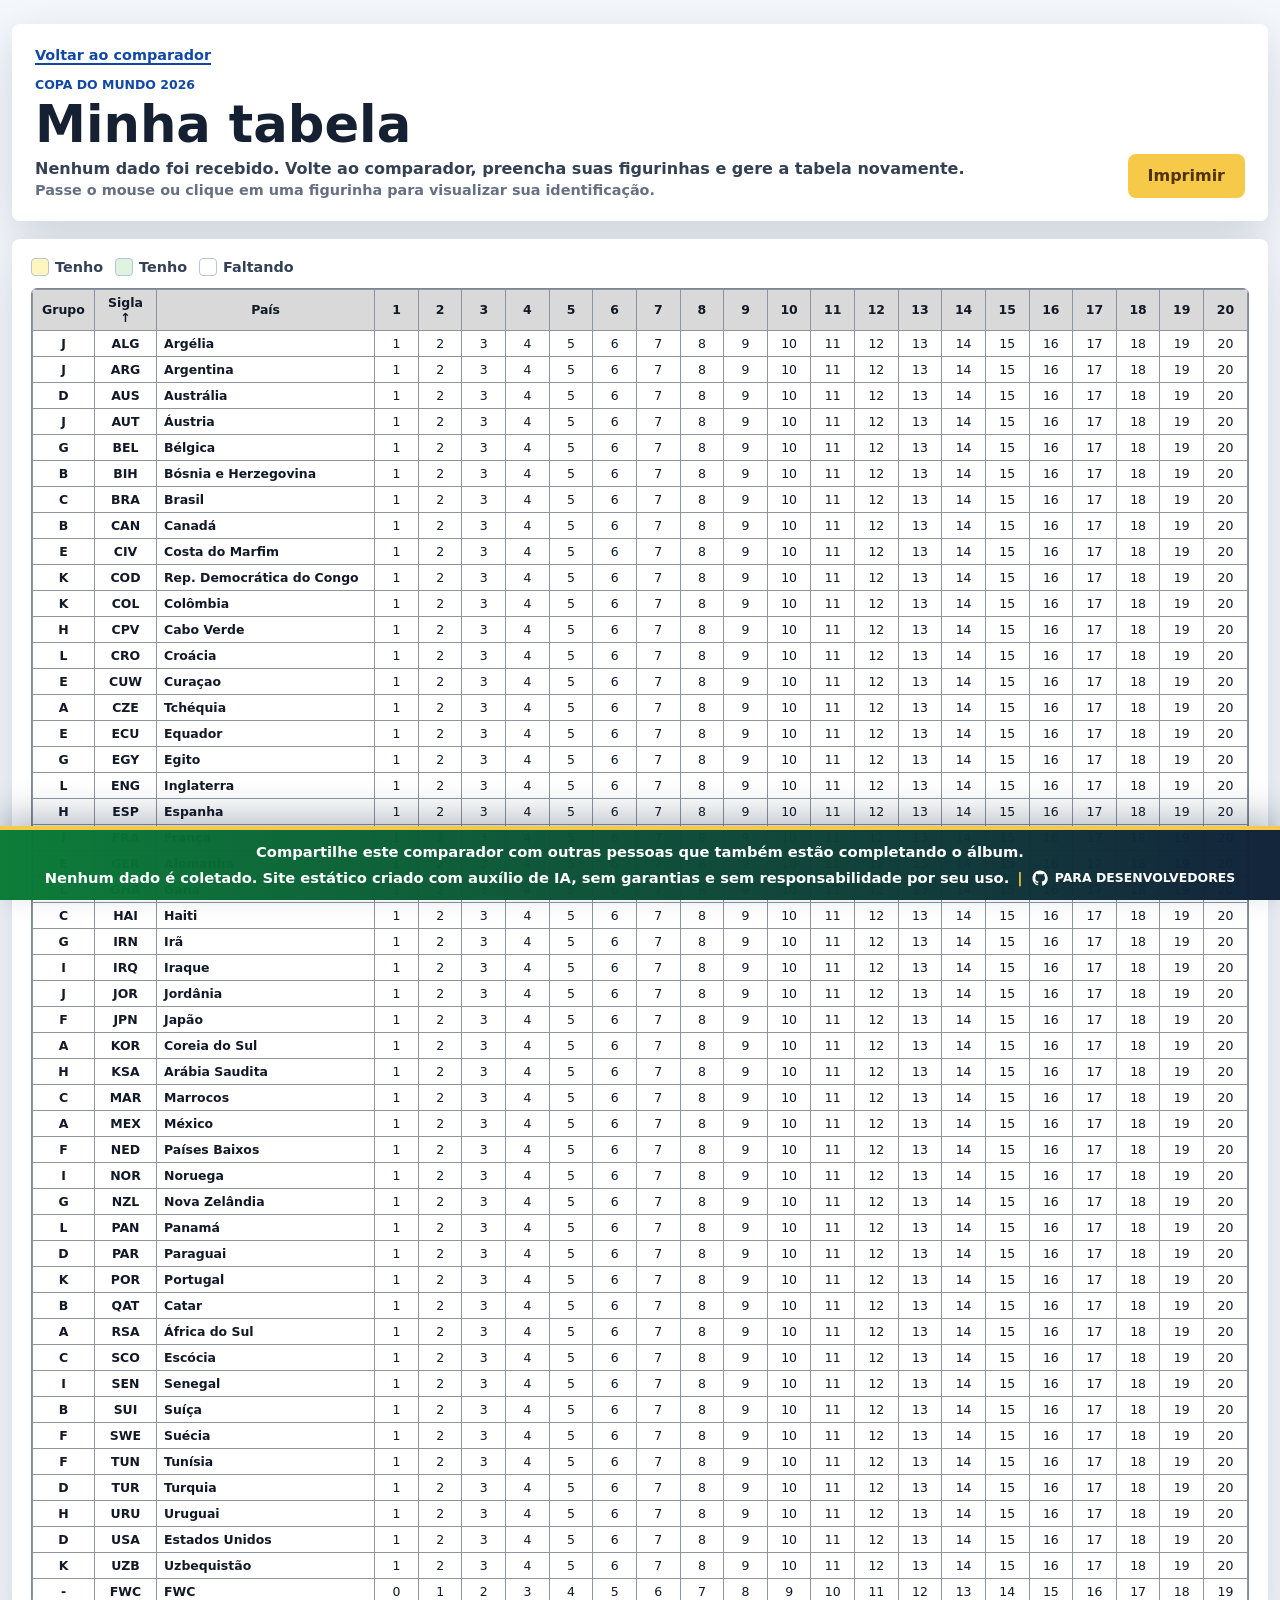
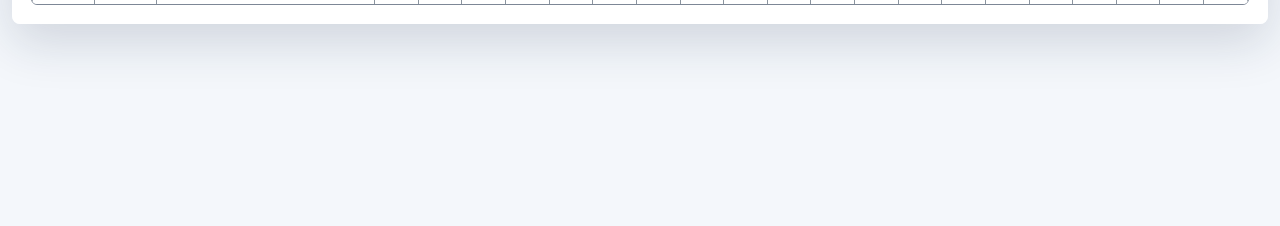
==== tabela.html @ 559ab532 "feat: tabela" ====
<!doctype html>
<html lang="pt-BR">
  <head>
    <meta charset="utf-8">
    <meta name="viewport" content="width=device-width, initial-scale=1">
    <title>Minha Tabela de Figurinhas</title>
    <meta name="robots" content="noindex">
    <link rel="icon" type="image/svg+xml" href="assets/favicon.svg">
    <link rel="stylesheet" href="styles.css">
  </head>
  <body class="table-page">
    <header class="print-only print-title">COPA 2026 - TABELA DE FIGURINHAS</header>
    <main class="table-shell">
      <header class="table-page-header">
        <a id="backToComparator" class="back-link" href="./">Voltar ao comparador</a>
        <div class="table-title-row">
          <div>
            <p class="eyebrow">Copa do Mundo 2026</p>
            <h1>Minha tabela</h1>
            <p id="tableSummary" class="table-summary">Carregando suas figurinhas.</p>
            <p class="table-hint">Passe o mouse ou clique em uma figurinha para visualizar sua identificação.</p>
          </div>
          <button id="printButton" class="gold-button" type="button">Imprimir</button>
        </div>
      </header>

      <section class="sticker-board" aria-label="Tabela de figurinhas por seleção">
        <div class="table-legend" aria-label="Legenda">
          <span><i class="legend-cell have-a"></i> Tenho</span>
          <span><i class="legend-cell have-b"></i> Tenho</span>
          <span><i class="legend-cell missing"></i> Faltando</span>
        </div>
        <div class="album-table-wrap">
          <table class="album-table">
            <colgroup id="albumTableColumns"></colgroup>
            <thead id="albumTableHead"></thead>
            <tbody id="albumTableBody"></tbody>
          </table>
        </div>
      </section>
    </main>

    <footer class="privacy-footer">
      <p>Compartilhe este comparador com outras pessoas que também estão completando o álbum.</p>
      <p>
        <span>Nenhum dado é coletado. Site estático criado com auxílio de IA, sem garantias e sem responsabilidade por seu uso.</span>
        <span class="footer-separator" aria-hidden="true">|</span>
        <a href="https://github.com/laubstein/comparador-figurinhas" target="_blank" rel="noreferrer" aria-label="Projeto no GitHub para desenvolvedores">
          <svg viewBox="0 0 24 24" aria-hidden="true">
            <path d="M12 2C6.5 2 2 6.6 2 12.2c0 4.5 2.9 8.3 6.8 9.6.5.1.7-.2.7-.5v-1.8c-2.8.6-3.4-1.2-3.4-1.2-.5-1.2-1.1-1.5-1.1-1.5-.9-.6.1-.6.1-.6 1 .1 1.6 1.1 1.6 1.1.9 1.6 2.4 1.1 2.9.9.1-.7.4-1.1.7-1.4-2.2-.3-4.6-1.1-4.6-5 0-1.1.4-2 1.1-2.8-.1-.3-.5-1.3.1-2.7 0 0 .9-.3 2.8 1.1.8-.2 1.6-.3 2.5-.3s1.7.1 2.5.3c1.9-1.4 2.8-1.1 2.8-1.1.6 1.4.2 2.4.1 2.7.7.8 1.1 1.7 1.1 2.8 0 3.9-2.4 4.7-4.6 5 .4.3.7 1 .7 2v3c0 .3.2.6.7.5 4-1.3 6.8-5.1 6.8-9.6C22 6.6 17.5 2 12 2Z"/>
          </svg>
          <span>PARA DESENVOLVEDORES</span>
        </a>
      </p>
    </footer>
    <footer class="print-only print-footer">
      Gere a sua também em https://laubstein.github.io/comparador-figurinhas/
    </footer>
    <div id="stickerTooltip" class="sticker-tooltip" role="status" aria-live="polite" hidden></div>

    <script src="sticker-data.js"></script>
    <script src="table.js"></script>
  </body>
</html>
---- styles.css ----
:root {
  --green: #087a35;
  --field: #0d5f31;
  --gold: #f7c948;
  --blue: #1148a8;
  --red: #c82931;
  --ink: #162033;
  --muted: #667085;
  --line: #d8dee8;
  --paper: #ffffff;
  --surface: #f5f8fb;
  --shadow: 0 18px 50px rgba(17, 38, 66, 0.16);
}

* {
  box-sizing: border-box;
}

[hidden] {
  display: none !important;
}

body {
  margin: 0;
  padding-bottom: 92px;
  min-height: 100vh;
  color: var(--ink);
  font-family: Inter, ui-sans-serif, system-ui, -apple-system, BlinkMacSystemFont, "Segoe UI", sans-serif;
  background:
    linear-gradient(135deg, rgba(8, 122, 53, 0.92), rgba(17, 72, 168, 0.86)),
    repeating-linear-gradient(90deg, transparent 0 58px, rgba(255, 255, 255, 0.08) 58px 60px),
    var(--field);
}

body.dialog-open {
  overflow: hidden;
}

body::before {
  content: "";
  position: fixed;
  inset: 0;
  pointer-events: none;
  background:
    radial-gradient(circle at 50% 18%, transparent 0 72px, rgba(255, 255, 255, 0.42) 73px 76px, transparent 77px),
    linear-gradient(90deg, transparent calc(50% - 2px), rgba(255, 255, 255, 0.34) calc(50% - 2px) calc(50% + 2px), transparent calc(50% + 2px)),
    linear-gradient(rgba(255, 255, 255, 0.25), rgba(255, 255, 255, 0.25)) center 18% / min(560px, 86vw) 3px no-repeat;
  opacity: 0.38;
}

.app-shell {
  position: relative;
  width: min(1440px, calc(100% - 32px));
  margin: 0 auto;
  padding: 28px 0 54px;
}

.site-bar {
  display: flex;
  align-items: center;
  justify-content: flex-end;
  gap: 10px;
  margin-bottom: 10px;
  color: white;
  font-size: 0.9rem;
  font-weight: 800;
}

.site-bar a {
  max-width: 100%;
  overflow-wrap: anywhere;
  color: white;
  text-decoration: underline;
  text-decoration-thickness: 2px;
  text-underline-offset: 3px;
}

.hero,
.collector-panel,
.toolbar,
.results {
  background: rgba(255, 255, 255, 0.94);
  border: 1px solid rgba(255, 255, 255, 0.72);
  box-shadow: var(--shadow);
}

.hero {
  display: flex;
  align-items: center;
  justify-content: space-between;
  gap: 24px;
  min-height: 172px;
  padding: 28px;
  border-radius: 8px;
  overflow: hidden;
}

.hero-logo {
  width: clamp(76px, 10vw, 118px);
  height: auto;
  flex: 0 0 auto;
  filter: drop-shadow(0 12px 18px rgba(17, 38, 66, 0.2));
}

.hero-copy {
  flex: 1 1 auto;
}

.eyebrow {
  margin: 0 0 8px;
  color: var(--blue);
  font-size: 0.78rem;
  font-weight: 800;
  letter-spacing: 0;
  text-transform: uppercase;
}

h1,
h2 {
  margin: 0;
  letter-spacing: 0;
}

h1 {
  font-size: clamp(2.1rem, 5vw, 4.4rem);
  line-height: 0.95;
}

h2 {
  font-size: 1.08rem;
}

.subtitle {
  max-width: 680px;
  margin: 14px 0 0;
  color: #344054;
  font-size: 1.05rem;
}

.toggle-option,
.hero-action,
.switch-option {
  display: inline-flex;
  align-items: center;
  gap: 8px;
  color: #24324a;
  font-weight: 850;
  background: #edf3fa;
  border: 1px solid #cbd7e8;
  border-radius: 8px;
  cursor: pointer;
}

.hero-controls {
  display: flex;
  align-items: center;
  flex-wrap: wrap;
  gap: 8px;
  margin-top: 18px;
}

.toggle-option,
.hero-action {
  gap: 10px;
  margin-top: 0;
  padding: 10px 12px;
  font-size: 0.92rem;
}

.hero-action {
  min-height: 46px;
  color: white;
  background: var(--green);
  border-color: var(--green);
}

.toggle-option input {
  width: 18px;
  height: 18px;
  accent-color: var(--green);
}

.scoreboard {
  display: grid;
  align-content: center;
  justify-items: center;
  min-width: 210px;
  aspect-ratio: 1.45;
  padding: 18px;
  color: white;
  text-align: center;
  background: linear-gradient(145deg, var(--ink), #253d6d);
  border: 5px solid var(--gold);
  border-radius: 8px;
}

.scoreboard span {
  font-size: 3rem;
  font-weight: 900;
  line-height: 1;
}

.scoreboard strong,
.scoreboard small {
  display: block;
}

.scoreboard small {
  color: #d9e6ff;
}

.form-grid {
  display: grid;
  grid-template-columns: repeat(2, minmax(0, 1fr));
  gap: 18px;
  margin-top: 18px;
}

.collector-panel {
  display: grid;
  grid-template-rows: auto auto minmax(180px, 1fr) auto minmax(180px, 1fr);
  gap: 10px;
  min-height: 540px;
  padding: 18px;
  border-radius: 8px;
}

.panel-heading {
  display: flex;
  align-items: center;
  justify-content: space-between;
  gap: 12px;
  padding-bottom: 8px;
  border-bottom: 1px solid var(--line);
}

.panel-title {
  display: flex;
  align-items: center;
  gap: 12px;
}

.format-actions {
  display: flex;
  flex-wrap: wrap;
  justify-content: flex-end;
  gap: 8px;
}

.badge {
  display: inline-flex;
  align-items: center;
  justify-content: center;
  min-width: 72px;
  min-height: 32px;
  padding: 0 12px;
  color: white;
  font-size: 0.82rem;
  font-weight: 800;
  border-radius: 999px;
}

.badge-home {
  background: var(--green);
}

.badge-away {
  background: var(--red);
}

label {
  color: #344054;
  font-size: 0.88rem;
  font-weight: 800;
}

textarea {
  width: 100%;
  min-height: 180px;
  resize: vertical;
  padding: 12px;
  color: var(--ink);
  font: 0.92rem/1.45 ui-monospace, SFMono-Regular, Menlo, Monaco, Consolas, "Liberation Mono", monospace;
  background: #fbfdff;
  border: 1px solid #c8d1df;
  border-radius: 8px;
  outline: none;
}

textarea:focus {
  border-color: var(--blue);
  box-shadow: 0 0 0 3px rgba(17, 72, 168, 0.16);
}

.toolbar {
  display: flex;
  align-items: center;
  gap: 12px;
  margin-top: 18px;
  padding: 14px 18px;
  border-radius: 8px;
}

button {
  min-height: 44px;
  padding: 0 20px;
  color: white;
  font: inherit;
  font-weight: 850;
  background: var(--green);
  border: 0;
  border-radius: 8px;
  cursor: pointer;
}

button:hover {
  filter: brightness(0.95);
}

button.secondary {
  color: var(--ink);
  background: #e8eef6;
}

.gold-button {
  color: #4f3300;
  background: var(--gold);
}

.switch-option {
  min-height: 44px;
  padding: 0 12px;
  font-size: 0.88rem;
}

.switch-option input {
  position: absolute;
  opacity: 0;
  pointer-events: none;
}

.switch-track {
  position: relative;
  width: 42px;
  height: 24px;
  background: #b8c3d3;
  border-radius: 999px;
  transition: background 0.16s ease;
}

.switch-track::after {
  content: "";
  position: absolute;
  top: 3px;
  left: 3px;
  width: 18px;
  height: 18px;
  background: white;
  border-radius: 50%;
  box-shadow: 0 1px 4px rgba(22, 32, 51, 0.25);
  transition: transform 0.16s ease;
}

.switch-option input:checked + .switch-track {
  background: var(--green);
}

.switch-option input:checked + .switch-track::after {
  transform: translateX(18px);
}

.mini-button {
  min-height: 32px;
  padding: 0 10px;
  color: #24324a;
  font-size: 0.78rem;
  background: #e8eef6;
  border: 1px solid #cbd7e8;
}

.whatsapp-button {
  display: inline-flex;
  align-items: center;
  gap: 8px;
  color: white;
  background: #25d366;
}

.whatsapp-button svg {
  width: 20px;
  height: 20px;
  fill: currentColor;
  flex: 0 0 auto;
}

.icon-button {
  width: 38px;
  min-width: 38px;
  min-height: 38px;
  padding: 0;
  color: var(--ink);
  background: #e8eef6;
  border-radius: 50%;
}

.summary-stack {
  margin: 0 0 0 auto;
}

.parse-summary,
.impact-summary {
  margin: 0;
  color: var(--muted);
  font-size: 0.92rem;
}

.impact-summary {
  margin-top: 4px;
  color: #24324a;
  font-weight: 800;
}

.results {
  margin-top: 18px;
  padding: 18px;
  border-radius: 8px;
}

.results-header {
  display: flex;
  align-items: start;
  justify-content: space-between;
  gap: 16px;
  margin-bottom: 16px;
}

.results-actions {
  display: grid;
  justify-items: end;
  gap: 10px;
}

.legend {
  display: flex;
  flex-wrap: wrap;
  gap: 10px;
  color: #344054;
  font-size: 0.86rem;
  font-weight: 750;
}

.legend span {
  display: inline-flex;
  align-items: center;
  gap: 6px;
}

.dot {
  width: 10px;
  height: 10px;
  border-radius: 50%;
}

.dot-fwc {
  background: var(--blue);
}

.dot-special {
  background: var(--gold);
}

.dot-standard {
  background: var(--green);
}

.empty-state {
  display: grid;
  min-height: 180px;
  place-items: center;
  color: var(--muted);
  text-align: center;
  background: var(--surface);
  border: 1px dashed #b8c3d3;
  border-radius: 8px;
}

.table-wrap {
  overflow-x: auto;
  border: 1px solid var(--line);
  border-radius: 8px;
}

table {
  width: 100%;
  min-width: 720px;
  border-collapse: collapse;
  background: var(--paper);
}

th,
td {
  padding: 12px 14px;
  text-align: left;
  border-bottom: 1px solid var(--line);
}

th {
  color: #344054;
  font-size: 0.78rem;
  text-transform: uppercase;
  background: #edf3fa;
}

tr:last-child td {
  border-bottom: 0;
}

.sticker {
  display: inline-flex;
  align-items: center;
  justify-content: center;
  min-width: 68px;
  min-height: 30px;
  padding: 3px 10px;
  font-weight: 900;
  background: #eef6f1;
  border: 1px solid #b9ddc7;
  border-radius: 6px;
}

.sticker-cell {
  display: grid;
  gap: 4px;
  align-items: center;
  justify-items: start;
}

.sticker-name {
  color: #344054;
  font-size: 0.84rem;
  font-weight: 700;
  line-height: 1.25;
}

.trade-kind {
  display: inline-flex;
  align-items: center;
  min-height: 28px;
  padding: 3px 10px;
  font-size: 0.82rem;
  font-weight: 850;
  border-radius: 999px;
}

.trade-kind.fwc {
  color: white;
  background: var(--blue);
}

.trade-kind.special {
  color: #4f3300;
  background: var(--gold);
}

.trade-kind.standard {
  color: white;
  background: var(--green);
}

.trade-kind.sameNumber {
  color: white;
  background: #5b3ea6;
}

.help-dialog {
  width: min(760px, calc(100% - 28px));
  max-height: min(760px, calc(100vh - 96px));
  padding: 0;
  color: var(--ink);
  background: transparent;
  border: 0;
}

.help-dialog::backdrop {
  background: rgba(11, 22, 38, 0.62);
}

.help-card {
  overflow: hidden;
  background: var(--paper);
  border-radius: 8px;
  box-shadow: var(--shadow);
}

.help-heading {
  display: flex;
  align-items: start;
  justify-content: space-between;
  gap: 16px;
  padding: 18px;
  border-bottom: 1px solid var(--line);
}

.help-content {
  max-height: calc(100vh - 190px);
  overflow: auto;
  padding: 18px;
}

.help-content p {
  margin: 0 0 14px;
  color: #344054;
  line-height: 1.55;
}

.help-content h3 {
  margin: 18px 0 8px;
  font-size: 0.95rem;
}

.help-content pre {
  overflow-x: auto;
  margin: 0;
  padding: 12px;
  color: #eaf2ff;
  background: #17233b;
  border-radius: 8px;
}

.help-content code {
  font: 0.88rem/1.45 ui-monospace, SFMono-Regular, Menlo, Monaco, Consolas, "Liberation Mono", monospace;
}

.privacy-footer {
  position: fixed;
  z-index: 10;
  right: 0;
  bottom: 0;
  left: 0;
  display: grid;
  gap: 6px;
  align-items: center;
  justify-content: center;
  min-height: 74px;
  padding: 12px 18px;
  color: white;
  text-align: center;
  font-size: 0.92rem;
  font-weight: 750;
  background: linear-gradient(90deg, rgba(8, 122, 53, 0.98), rgba(15, 32, 56, 0.98));
  border-top: 4px solid var(--gold);
  box-shadow: 0 -12px 32px rgba(17, 38, 66, 0.28);
}

.privacy-footer p {
  display: flex;
  align-items: center;
  justify-content: center;
  gap: 8px;
  flex-wrap: wrap;
  margin: 0;
}

.privacy-footer a {
  display: inline-flex;
  align-items: center;
  gap: 6px;
  color: white;
  font-size: 0.78rem;
  font-weight: 900;
  text-decoration: none;
  letter-spacing: 0;
}

.privacy-footer a:hover {
  text-decoration: underline;
  text-decoration-thickness: 2px;
  text-underline-offset: 3px;
}

.footer-separator {
  color: var(--gold);
  font-weight: 900;
}

.privacy-footer svg {
  width: 18px;
  height: 18px;
  fill: currentColor;
}

.table-page {
  background: #f4f7fb;
}

.table-page::before {
  opacity: 0.14;
}

.table-shell {
  position: relative;
  width: min(1380px, calc(100% - 24px));
  margin: 0 auto;
  padding: 24px 0 110px;
}

.table-page-header,
.sticker-board {
  background: rgba(255, 255, 255, 0.96);
  border: 1px solid rgba(255, 255, 255, 0.74);
  border-radius: 8px;
  box-shadow: var(--shadow);
}

.table-page-header {
  display: grid;
  gap: 14px;
  padding: 22px;
}

.table-title-row {
  display: flex;
  align-items: end;
  justify-content: space-between;
  gap: 18px;
}

.table-page-header h1 {
  font-size: clamp(2rem, 4vw, 3.3rem);
}

.back-link {
  justify-self: start;
  color: var(--blue);
  font-size: 0.9rem;
  font-weight: 850;
  text-decoration: underline;
  text-decoration-thickness: 2px;
  text-underline-offset: 3px;
}

.table-summary {
  margin: 10px 0 0;
  color: #344054;
  font-weight: 750;
}

.table-hint {
  margin: 4px 0 0;
  color: var(--muted);
  font-size: 0.9rem;
  font-weight: 700;
}

.sticker-board {
  margin-top: 18px;
  padding: 18px;
}

.table-legend {
  display: flex;
  flex-wrap: wrap;
  gap: 12px;
  margin-bottom: 12px;
  color: #344054;
  font-size: 0.9rem;
  font-weight: 800;
}

.table-legend span {
  display: inline-flex;
  align-items: center;
  gap: 6px;
}

.legend-cell {
  width: 18px;
  height: 18px;
  border: 1px solid #b9c5d6;
  border-radius: 4px;
}

.legend-cell.have-a,
.album-have-a {
  background: #fff5bf;
}

.legend-cell.have-b,
.album-have-b {
  background: #dff4df;
}

.legend-cell.missing,
.album-missing {
  background: #ffffff;
}

.album-table-wrap {
  overflow: auto;
  border: 1px solid #7d8796;
  border-radius: 6px;
}

.album-table {
  width: 100%;
  min-width: 980px;
  border-collapse: collapse;
  background: #ffffff;
  table-layout: fixed;
}

.album-col-group,
.album-col-code {
  width: 54px;
}

.album-col-country {
  width: 190px;
}

.album-col-number {
  width: 38px;
}

.album-table th,
.album-table td {
  padding: 5px 7px;
  color: #111827;
  text-align: center;
  border: 1px solid #8b949f;
}

.album-table th {
  font-size: 0.78rem;
  font-weight: 850;
  text-transform: none;
  background: #d9d9d9;
}

.table-sort-button {
  min-height: auto;
  padding: 0;
  color: inherit;
  font: inherit;
  background: transparent;
  border: 0;
  border-radius: 0;
}

.album-table td {
  font-size: 0.78rem;
}

.album-table .group-cell,
.album-table .code-cell {
  font-weight: 850;
}

.album-table .country-cell {
  text-align: left;
  font-weight: 850;
  white-space: normal;
  overflow-wrap: normal;
}

.sticker-tooltip {
  position: fixed;
  z-index: 30;
  max-width: min(320px, calc(100vw - 16px));
  padding: 8px 10px;
  color: #ffffff;
  font-size: 0.85rem;
  font-weight: 850;
  line-height: 1.3;
  background: rgba(15, 32, 56, 0.96);
  border: 1px solid rgba(255, 255, 255, 0.2);
  border-radius: 8px;
  box-shadow: 0 10px 26px rgba(17, 38, 66, 0.25);
  pointer-events: none;
}

.print-only {
  display: none;
}

@media (max-width: 860px) {
  .app-shell {
    width: min(100% - 20px, 720px);
    padding-top: 10px;
  }

  .hero,
  .form-grid,
  .results-header,
  .toolbar {
    display: grid;
  }

  .results-actions {
    justify-items: start;
  }

  .hero-logo {
    width: 82px;
  }

  .form-grid {
    grid-template-columns: 1fr;
  }

  .panel-heading {
    align-items: stretch;
    display: grid;
  }

  .format-actions {
    justify-content: stretch;
  }

  .mini-button {
    flex: 1 1 150px;
  }

  .scoreboard,
  .summary-stack {
    width: 100%;
    margin-left: 0;
  }

  .toolbar {
    grid-template-columns: 1fr 1fr;
  }

  .toolbar button:first-child,
  .switch-option,
  .summary-stack {
    grid-column: 1 / -1;
  }

  .switch-option {
    justify-content: center;
  }

  .privacy-footer {
    font-size: 0.82rem;
  }

  .site-bar {
    display: grid;
    justify-content: stretch;
  }
}

@media print {
  @page {
    size: portrait;
    margin: 7mm;
  }

  body {
    padding: 0;
    color: #000000;
    background: #ffffff;
  }

  body::before,
  .table-page-header,
  .privacy-footer,
  .sticker-tooltip {
    display: none;
  }

  .print-only {
    display: block;
  }

  .print-title {
    margin-bottom: 8px;
    color: #000000;
    text-align: center;
    font-size: 14pt;
    font-weight: 900;
  }

  .print-footer {
    margin-top: 8px;
    color: #000000;
    text-align: center;
    font-size: 8pt;
    font-weight: 700;
  }

  .table-shell {
    width: 100%;
    padding: 0;
  }

  .sticker-board {
    margin: 0;
    padding: 0;
    background: transparent;
    border: 0;
    border-radius: 0;
    box-shadow: none;
  }

  .table-legend {
    display: none;
  }

  .album-table-wrap {
    overflow: visible;
    border: 0;
    border-radius: 0;
  }

  .album-table {
    min-width: 0;
    table-layout: fixed;
    font-size: 5.5pt;
  }

  .album-col-group,
  .album-col-code {
    width: 7mm;
  }

  .album-col-number {
    width: 7mm;
  }

  .album-col-country {
    width: auto;
  }

  .album-table th,
  .album-table td {
    height: 4.5mm;
    padding: 1px 2px;
    border-color: #000000;
  }

  .album-table th {
    font-size: 5.5pt;
  }

  .album-table td {
    font-size: 5.5pt;
  }

  .album-table .country-cell {
    white-space: normal;
    overflow-wrap: break-word;
  }

  .album-have-a,
  .legend-cell.have-a {
    background: #fff3a8 !important;
    print-color-adjust: exact;
    -webkit-print-color-adjust: exact;
  }

  .album-have-b,
  .legend-cell.have-b {
    background: #d9f0d4 !important;
    print-color-adjust: exact;
    -webkit-print-color-adjust: exact;
  }
}
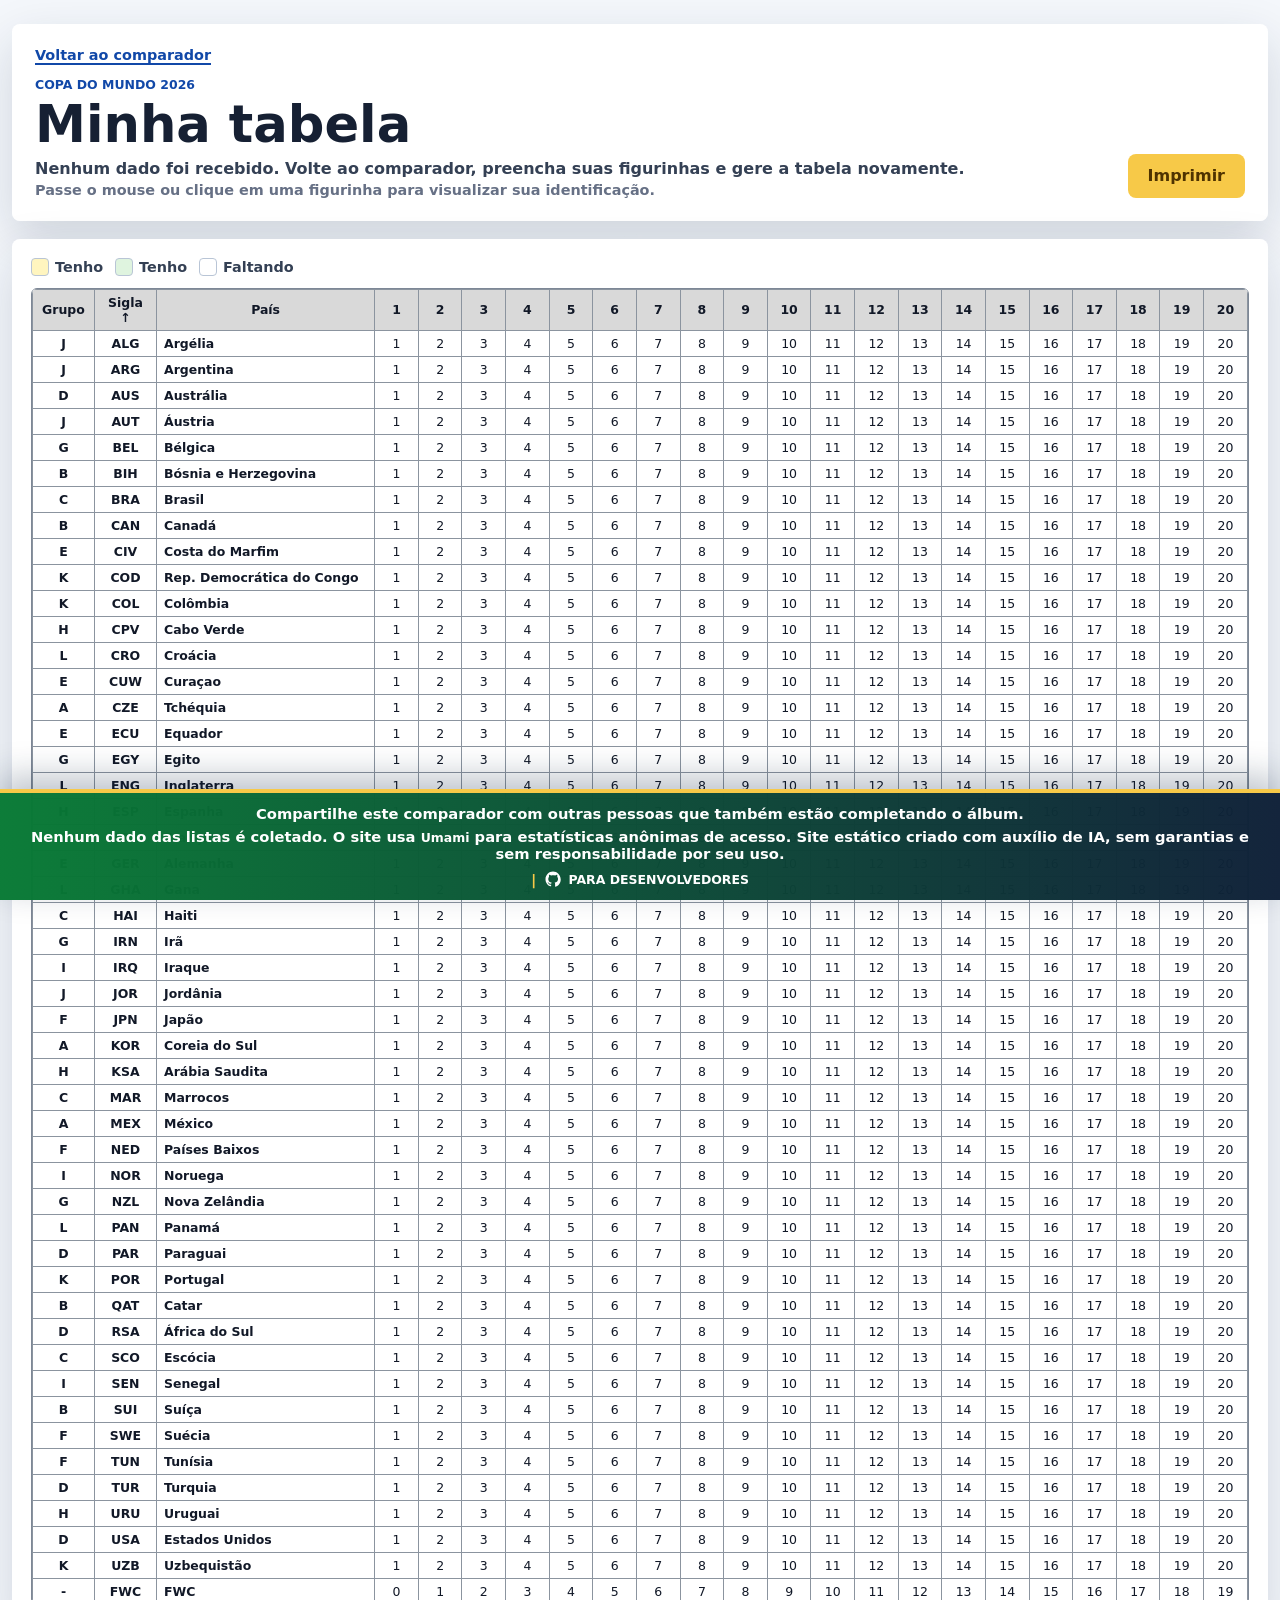
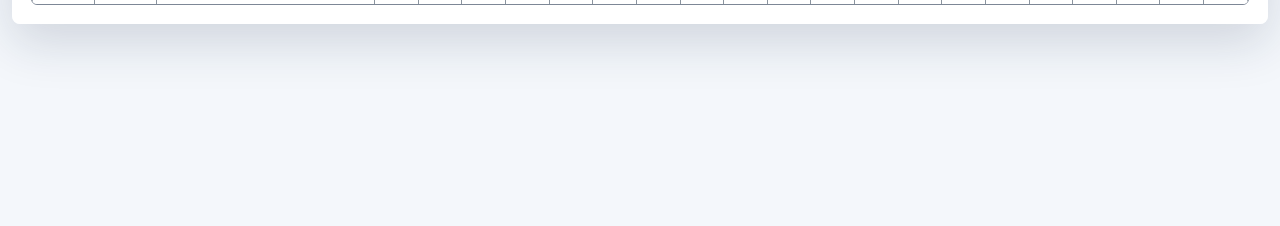
==== commit 6904a307: "feat: inclusão do umami" ====
--- a/tabela.html
+++ b/tabela.html
@@ -7,6 +7,7 @@
     <meta name="robots" content="noindex">
     <link rel="icon" type="image/svg+xml" href="assets/favicon.svg">
     <link rel="stylesheet" href="styles.css">
+    <script defer src="https://cloud.umami.is/script.js" data-website-id="ab77dfe1-78c8-4d9a-a12e-bae910fb697f"></script>
   </head>
   <body class="table-page">
     <header class="print-only print-title">COPA 2026 - TABELA DE FIGURINHAS</header>
@@ -43,7 +44,7 @@
     <footer class="privacy-footer">
       <p>Compartilhe este comparador com outras pessoas que também estão completando o álbum.</p>
       <p>
-        <span>Nenhum dado é coletado. Site estático criado com auxílio de IA, sem garantias e sem responsabilidade por seu uso.</span>
+        <span>Nenhum dado das listas é coletado. O site usa <a href="https://umami.is/" target="_blank" rel="noreferrer">Umami</a> para estatísticas anônimas de acesso. Site estático criado com auxílio de IA, sem garantias e sem responsabilidade por seu uso.</span>
         <span class="footer-separator" aria-hidden="true">|</span>
         <a href="https://github.com/laubstein/comparador-figurinhas" target="_blank" rel="noreferrer" aria-label="Projeto no GitHub para desenvolvedores">
           <svg viewBox="0 0 24 24" aria-hidden="true">
@@ -54,7 +55,7 @@
       </p>
     </footer>
     <footer class="print-only print-footer">
-      Gere a sua também em https://laubstein.github.io/comparador-figurinhas/
+      Gere a sua também em https://laubstein.github.io/comparador-figurinhas/?utm_source=tabela&utm_medium=print&utm_campaign=comparador_figurinhas
     </footer>
     <div id="stickerTooltip" class="sticker-tooltip" role="status" aria-live="polite" hidden></div>
 
--- a/styles.css
+++ b/styles.css
@@ -138,8 +138,7 @@
 }
 
 .toggle-option,
-.hero-action,
-.switch-option {
+.hero-action {
   display: inline-flex;
   align-items: center;
   gap: 8px;
@@ -172,6 +171,26 @@
   color: white;
   background: var(--green);
   border-color: var(--green);
+}
+
+.hero-help-action {
+  color: #4f3300;
+  background: var(--gold);
+  border-color: var(--gold);
+}
+
+.help-icon-button {
+  display: inline-grid;
+  place-items: center;
+  width: 32px;
+  min-width: 32px;
+  min-height: 32px;
+  padding: 0;
+  color: white;
+  font-weight: 900;
+  background: var(--green);
+  border: 0;
+  border-radius: 50%;
 }
 
 .toggle-option input {
@@ -293,7 +312,8 @@
 }
 
 .toolbar {
-  display: flex;
+  display: grid;
+  grid-template-columns: auto 1fr;
   align-items: center;
   gap: 12px;
   margin-top: 18px;
@@ -327,46 +347,63 @@
   background: var(--gold);
 }
 
-.switch-option {
-  min-height: 44px;
-  padding: 0 12px;
+.strategy-controls {
+  display: grid;
+  gap: 8px;
+  grid-column: 1 / -1;
+  min-width: 0;
+}
+
+#clearButton {
+  justify-self: start;
+}
+
+.strategy-heading {
+  display: flex;
+  align-items: center;
+  gap: 8px;
+  color: #344054;
   font-size: 0.88rem;
-}
-
-.switch-option input {
+  font-weight: 850;
+}
+
+.strategy-options {
+  display: flex;
+  flex-wrap: nowrap;
+  gap: 6px;
+}
+
+.strategy-options label {
+  position: relative;
+  display: inline-flex;
+  align-items: center;
+  min-height: 36px;
+  cursor: pointer;
+}
+
+.strategy-options input {
   position: absolute;
   opacity: 0;
   pointer-events: none;
 }
 
-.switch-track {
-  position: relative;
-  width: 42px;
-  height: 24px;
-  background: #b8c3d3;
-  border-radius: 999px;
-  transition: background 0.16s ease;
-}
-
-.switch-track::after {
-  content: "";
-  position: absolute;
-  top: 3px;
-  left: 3px;
-  width: 18px;
-  height: 18px;
-  background: white;
-  border-radius: 50%;
-  box-shadow: 0 1px 4px rgba(22, 32, 51, 0.25);
-  transition: transform 0.16s ease;
-}
-
-.switch-option input:checked + .switch-track {
+.strategy-options span {
+  display: inline-flex;
+  align-items: center;
+  min-height: 36px;
+  padding: 0 12px;
+  color: #24324a;
+  font-size: 0.84rem;
+  font-weight: 850;
+  background: #edf3fa;
+  border: 1px solid #cbd7e8;
+  border-radius: 8px;
+}
+
+.strategy-options input:checked + span {
+  color: white;
   background: var(--green);
-}
-
-.switch-option input:checked + .switch-track::after {
-  transform: translateX(18px);
+  border-color: var(--green);
 }
 
 .mini-button {
@@ -376,6 +413,12 @@
   font-size: 0.78rem;
   background: #e8eef6;
   border: 1px solid #cbd7e8;
+}
+
+.mini-button.mini-button-blue {
+  color: white;
+  background: var(--blue);
+  border-color: var(--blue);
 }
 
 .whatsapp-button {
@@ -434,6 +477,15 @@
   margin-bottom: 16px;
 }
 
+.results-description {
+  max-width: 760px;
+  margin: 6px 0 0;
+  color: #344054;
+  font-size: 0.92rem;
+  font-weight: 700;
+  line-height: 1.45;
+}
+
 .results-actions {
   display: grid;
   justify-items: end;
@@ -475,6 +527,8 @@
 
 .empty-state {
   display: grid;
+  align-content: center;
+  gap: 12px;
   min-height: 180px;
   place-items: center;
   color: var(--muted);
@@ -484,6 +538,14 @@
   border-radius: 8px;
 }
 
+.empty-state p {
+  margin: 0;
+}
+
+.empty-state button {
+  min-height: 38px;
+}
+
 .table-wrap {
   overflow-x: auto;
   border: 1px solid var(--line);
@@ -511,14 +573,76 @@
   background: #edf3fa;
 }
 
+.possibility-section th {
+  color: var(--field);
+  font-size: 0.86rem;
+  background: #f4f8f6;
+  border-top: 2px solid var(--line);
+}
+
 tr:last-child td {
   border-bottom: 0;
 }
 
+tfoot td {
+  padding: 12px 14px;
+  background: #f4f8f6;
+  border-top: 2px solid var(--line);
+}
+
+.trade-footer-content {
+  display: flex;
+  align-items: center;
+  justify-content: flex-end;
+  gap: 12px;
+}
+
+.trade-footer-actions,
+.ignored-stickers {
+  display: flex;
+  align-items: center;
+  gap: 8px;
+}
+
+.trade-footer-actions {
+  flex-wrap: wrap;
+  justify-content: flex-end;
+}
+
+.ignored-stickers {
+  flex: 1 1 auto;
+  min-width: 0;
+  overflow-x: auto;
+}
+
+.ignored-sticker {
+  flex: 0 0 auto;
+  min-height: 30px;
+  padding: 2px 9px;
+  color: #344054;
+  font-size: 0.78rem;
+  background: #edf3fa;
+  border: 1px solid #cbd7e8;
+}
+
+#acceptTradeButton,
+#removePossibilitiesButton {
+  min-height: 38px;
+  padding: 0 16px;
+}
+
+#undoTradeFooterButton {
+  min-height: 38px;
+  margin-right: 8px;
+  padding: 0 16px;
+}
+
 .sticker {
+  position: relative;
   display: inline-flex;
   align-items: center;
   justify-content: center;
+  gap: 6px;
   min-width: 68px;
   min-height: 30px;
   padding: 3px 10px;
@@ -528,11 +652,36 @@
   border-radius: 6px;
 }
 
+.sticker:has(.remove-trade-sticker) {
+  padding-right: 29px;
+}
+
+.sticker-flag {
+  font-size: 1rem;
+  line-height: 1;
+}
+
 .sticker-cell {
   display: grid;
   gap: 4px;
   align-items: center;
   justify-items: start;
+}
+
+.remove-trade-sticker {
+  position: absolute;
+  top: 2px;
+  right: 2px;
+  width: 18px;
+  min-width: 18px;
+  min-height: 18px;
+  padding: 0;
+  color: #6b2630;
+  font-size: 0.7rem;
+  line-height: 1;
+  background: #fce8eb;
+  border: 1px solid #e7b9c0;
+  border-radius: 50%;
 }
 
 .sticker-name {
@@ -552,16 +701,23 @@
   border-radius: 999px;
 }
 
-.trade-kind.fwc {
+.trade-kind.fwc,
+.trade-kind.cc {
   color: white;
   background: var(--blue);
 }
 
-.trade-kind.special {
+.trade-kind.numberOne,
+.trade-kind.numberThirteen {
   color: #4f3300;
   background: var(--gold);
 }
 
+.trade-kind.selectionShiny {
+  color: white;
+  background: #b26a00;
+}
+
 .trade-kind.standard {
   color: white;
   background: var(--green);
@@ -570,6 +726,11 @@
 .trade-kind.sameNumber {
   color: white;
   background: #5b3ea6;
+}
+
+.trade-kind.free {
+  color: white;
+  background: #596579;
 }
 
 .help-dialog {
@@ -616,6 +777,29 @@
 .help-content h3 {
   margin: 18px 0 8px;
   font-size: 0.95rem;
+}
+
+.help-section {
+  margin: 18px 0;
+  padding: 14px;
+  background: #f4f9f6;
+  border: 1px solid #cfe8d7;
+  border-radius: 8px;
+  outline: none;
+  transition: box-shadow 0.18s ease, border-color 0.18s ease;
+}
+
+.help-section h3 {
+  margin-top: 0;
+}
+
+.help-section p:last-child {
+  margin-bottom: 0;
+}
+
+.help-section-highlight {
+  border-color: var(--green);
+  box-shadow: 0 0 0 3px rgba(8, 122, 53, 0.2);
 }
 
 .help-content pre {
@@ -931,14 +1115,22 @@
     grid-template-columns: 1fr 1fr;
   }
 
-  .toolbar button:first-child,
-  .switch-option,
+  .strategy-controls,
   .summary-stack {
     grid-column: 1 / -1;
   }
 
-  .switch-option {
+  .strategy-options label {
+    flex: 1 1 150px;
+  }
+
+  .strategy-options {
+    flex-wrap: wrap;
+  }
+
+  .strategy-options span {
     justify-content: center;
+    width: 100%;
   }
 
   .privacy-footer {
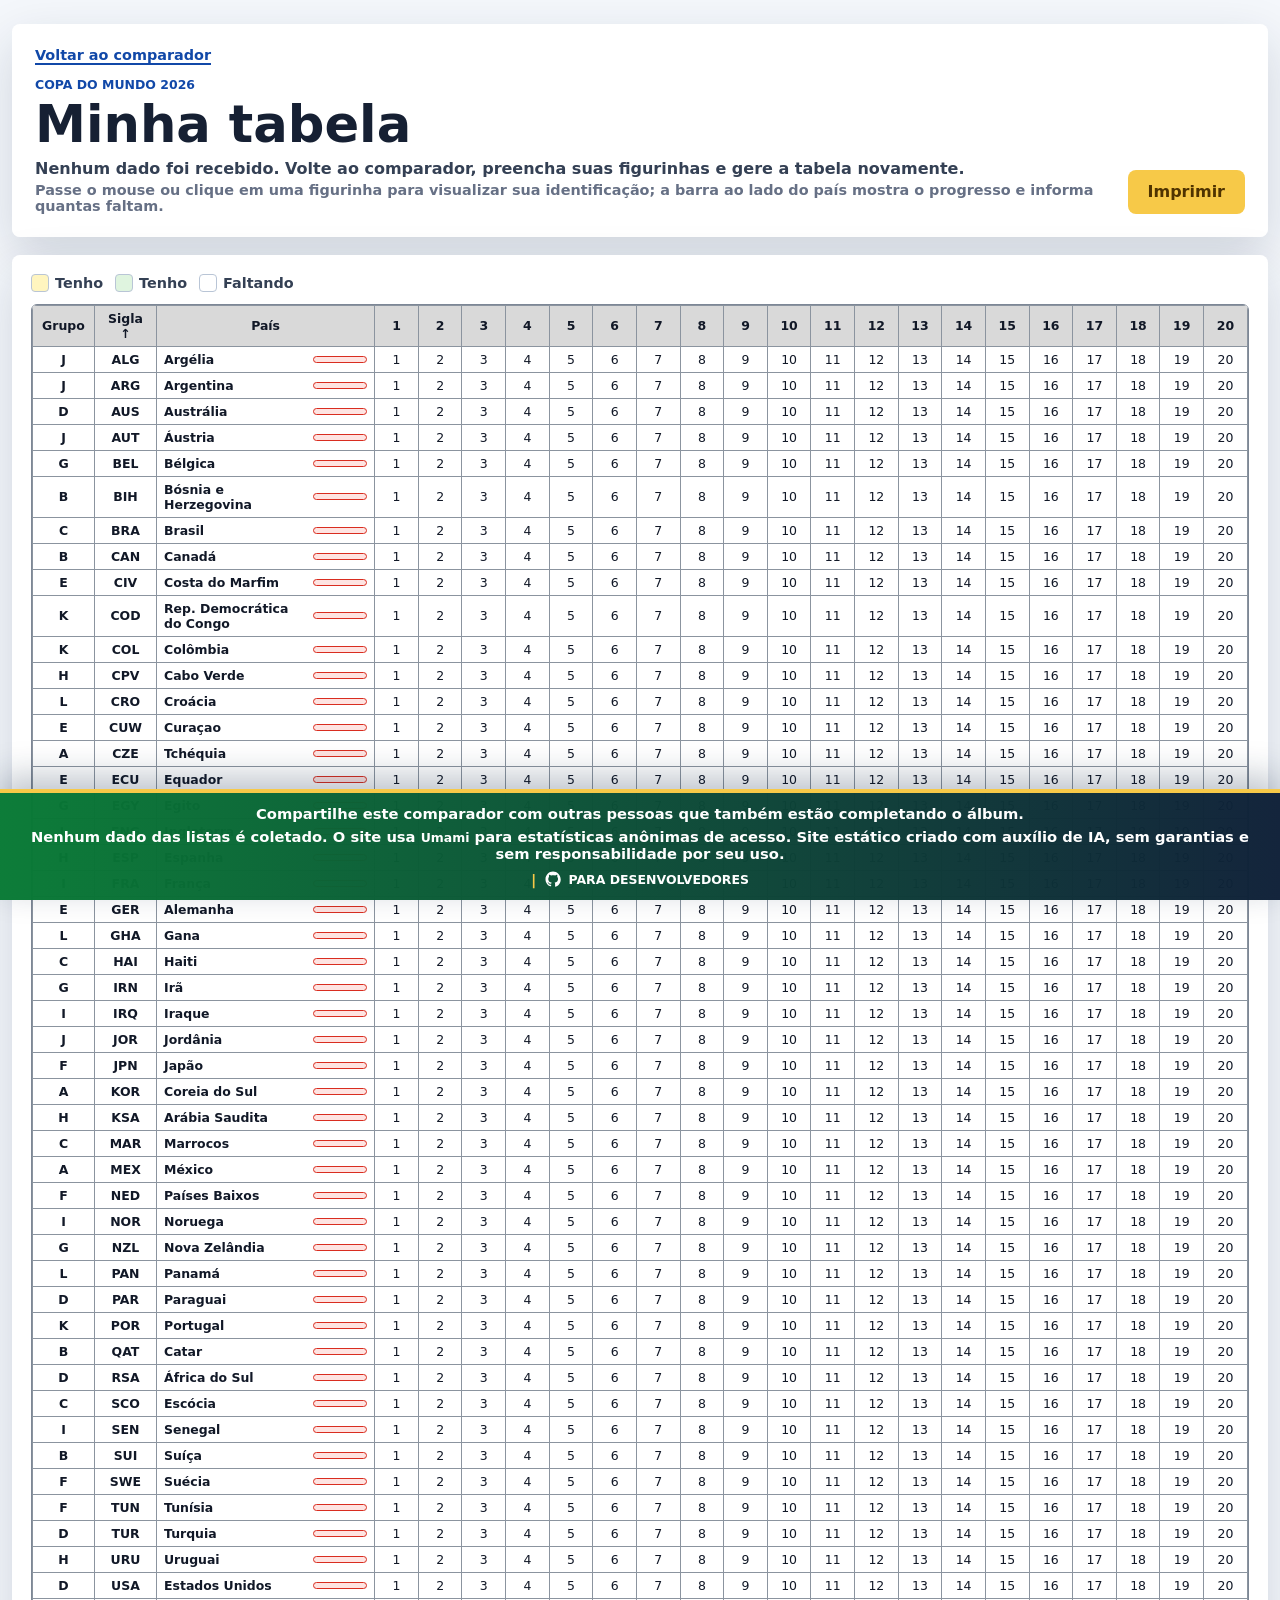
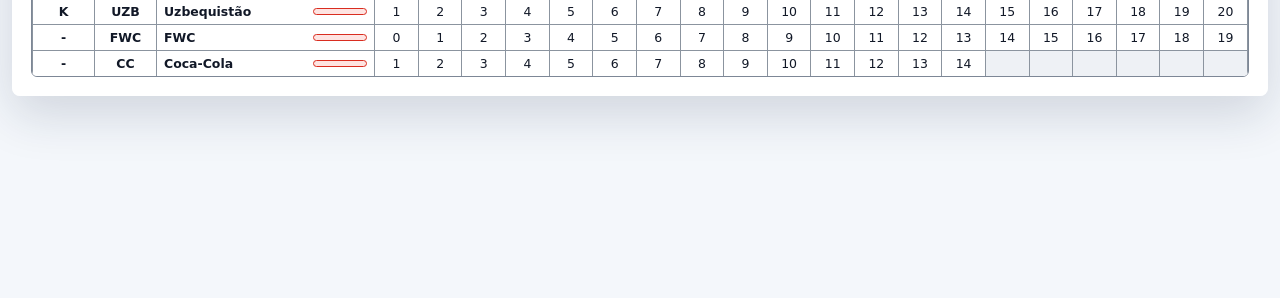
==== commit 3d0dcec1: "feat: barra de progresso na tabela" ====
--- a/tabela.html
+++ b/tabela.html
@@ -19,7 +19,7 @@
             <p class="eyebrow">Copa do Mundo 2026</p>
             <h1>Minha tabela</h1>
             <p id="tableSummary" class="table-summary">Carregando suas figurinhas.</p>
-            <p class="table-hint">Passe o mouse ou clique em uma figurinha para visualizar sua identificação.</p>
+            <p class="table-hint">Passe o mouse ou clique em uma figurinha para visualizar sua identificação; a barra ao lado do país mostra o progresso e informa quantas faltam.</p>
           </div>
           <button id="printButton" class="gold-button" type="button">Imprimir</button>
         </div>
@@ -60,6 +60,7 @@
     <div id="stickerTooltip" class="sticker-tooltip" role="status" aria-live="polite" hidden></div>
 
     <script src="sticker-data.js"></script>
+    <script src="share-codec.js"></script>
     <script src="table.js"></script>
   </body>
 </html>
--- a/styles.css
+++ b/styles.css
@@ -287,6 +287,40 @@
   background: var(--red);
 }
 
+.badge-edit {
+  display: inline-flex;
+  align-items: center;
+  justify-content: center;
+  width: 32px;
+  height: 32px;
+  padding: 0;
+  color: var(--muted);
+  font-size: 0.95rem;
+  line-height: 1;
+  background: transparent;
+  border: 1px solid var(--line);
+  border-radius: 8px;
+  cursor: pointer;
+}
+
+.badge-edit:hover {
+  color: var(--ink);
+  border-color: var(--muted);
+}
+
+.badge-name-input {
+  min-width: 72px;
+  max-width: 180px;
+  min-height: 32px;
+  padding: 0 12px;
+  color: var(--ink);
+  font-size: 0.82rem;
+  font-weight: 800;
+  background: var(--paper);
+  border: 1px solid var(--line);
+  border-radius: 999px;
+}
+
 label {
   color: #344054;
   font-size: 0.88rem;
@@ -625,6 +659,60 @@
   border: 1px solid #cbd7e8;
 }
 
+.possibility-number-filter {
+  display: flex;
+  flex-wrap: wrap;
+  align-items: flex-end;
+  gap: 12px 18px;
+  margin-bottom: 16px;
+  padding: 14px 16px;
+  background: var(--surface);
+  border: 1px solid var(--line);
+  border-radius: 12px;
+}
+
+.pnf-field {
+  display: flex;
+  flex-direction: column;
+  gap: 6px;
+}
+
+.pnf-field label {
+  font-size: 0.8rem;
+  font-weight: 600;
+  color: var(--muted);
+}
+
+.pnf-row {
+  display: flex;
+  flex-wrap: wrap;
+  gap: 8px;
+}
+
+.pnf-row input {
+  width: 96px;
+  min-height: 38px;
+  padding: 0 12px;
+  color: var(--ink);
+  background: var(--paper);
+  border: 1px solid var(--line);
+  border-radius: 8px;
+  font-size: 0.9rem;
+}
+
+.pnf-row button {
+  min-height: 38px;
+  padding: 0 16px;
+}
+
+.ignored-numbers {
+  display: flex;
+  flex: 1 1 auto;
+  flex-wrap: wrap;
+  align-items: center;
+  gap: 8px;
+}
+
 #acceptTradeButton,
 #removePossibilitiesButton {
   min-height: 38px;
@@ -653,7 +741,7 @@
 }
 
 .sticker:has(.remove-trade-sticker) {
-  padding-right: 29px;
+  padding-right: 33px;
 }
 
 .sticker-flag {
@@ -672,12 +760,12 @@
   position: absolute;
   top: 2px;
   right: 2px;
-  width: 18px;
-  min-width: 18px;
-  min-height: 18px;
+  width: 22px;
+  min-width: 22px;
+  min-height: 22px;
   padding: 0;
   color: #6b2630;
-  font-size: 0.7rem;
+  font-size: 0.72rem;
   line-height: 1;
   background: #fce8eb;
   border: 1px solid #e7b9c0;
@@ -746,6 +834,10 @@
   background: rgba(11, 22, 38, 0.62);
 }
 
+.paste-dialog {
+  width: min(560px, calc(100% - 28px));
+}
+
 .help-card {
   overflow: hidden;
   background: var(--paper);
@@ -777,6 +869,45 @@
 .help-content h3 {
   margin: 18px 0 8px;
   font-size: 0.95rem;
+}
+
+.paste-dialog-content {
+  display: grid;
+  gap: 16px;
+}
+
+.paste-dialog-content > p {
+  margin: 0;
+}
+
+.paste-policy {
+  display: grid;
+  gap: 10px;
+  margin: 0;
+  padding: 14px;
+  border: 1px solid var(--line);
+  border-radius: 8px;
+}
+
+.paste-policy legend {
+  padding: 0 6px;
+  color: #344054;
+  font-size: 0.9rem;
+  font-weight: 800;
+}
+
+.paste-policy label {
+  display: flex;
+  align-items: center;
+  gap: 8px;
+  cursor: pointer;
+}
+
+.paste-dialog-actions {
+  display: flex;
+  justify-content: flex-end;
+  flex-wrap: wrap;
+  gap: 8px;
 }
 
 .help-section {
@@ -979,6 +1110,10 @@
   background: #ffffff;
 }
 
+.album-empty {
+  background: #eef1f5;
+}
+
 .album-table-wrap {
   overflow: auto;
   border: 1px solid #7d8796;
@@ -1045,6 +1180,60 @@
   font-weight: 850;
   white-space: normal;
   overflow-wrap: normal;
+}
+
+.country-progress-content {
+  display: flex;
+  align-items: center;
+  justify-content: space-between;
+  gap: 8px;
+}
+
+.country-name {
+  min-width: 0;
+}
+
+.team-progress {
+  width: 54px;
+  height: 7px;
+  flex: 0 0 54px;
+  overflow: hidden;
+  background: #dfe5ec;
+  border: 1px solid #aeb8c5;
+  border-radius: 999px;
+}
+
+.team-progress-fill {
+  display: block;
+  height: 100%;
+  border-radius: inherit;
+}
+
+.team-progress-low .team-progress-fill {
+  background: #d92d20;
+}
+
+.team-progress-low {
+  background: #fee4e2;
+  border-color: #d92d20;
+}
+
+.team-progress-partial .team-progress-fill {
+  background: #f4b400;
+}
+
+.team-progress-partial {
+  background: #fff4cc;
+  border-color: #d39e00;
+}
+
+.team-progress-complete .team-progress-fill {
+  background: #16853b;
+}
+
+.team-progress-complete {
+  background: #dcfce7;
+  border-color: #16853b;
 }
 
 .sticker-tooltip {
@@ -1143,6 +1332,204 @@
   }
 }
 
+@media (max-width: 640px) {
+  .hero {
+    min-height: auto;
+    padding: 18px;
+  }
+
+  .scoreboard {
+    min-width: 0;
+    aspect-ratio: auto;
+    padding: 12px 18px;
+  }
+
+  .scoreboard span {
+    font-size: 2.4rem;
+  }
+
+  .collector-panel {
+    grid-template-rows: auto auto minmax(140px, 1fr) auto minmax(140px, 1fr);
+    min-height: auto;
+  }
+
+  textarea {
+    min-height: 140px;
+    font-size: 1rem;
+  }
+
+  .pnf-row input,
+  .badge-name-input {
+    font-size: 1rem;
+  }
+
+  .help-icon-button {
+    width: 40px;
+    min-width: 40px;
+    min-height: 40px;
+  }
+
+  .mini-button {
+    min-height: 40px;
+  }
+
+  .strategy-options label,
+  .strategy-options span {
+    min-height: 44px;
+  }
+
+  .sticker {
+    min-height: 34px;
+  }
+
+  #acceptTradeButton,
+  #removePossibilitiesButton,
+  #undoTradeFooterButton,
+  .pnf-row button {
+    min-height: 44px;
+  }
+
+  /* Tabela de trocas vira cards empilhados; os rótulos vêm dos data-label
+     escritos pelo render (mesma fonte do thead). Não afeta a tabela do álbum
+     (.album-table-wrap). */
+  .table-wrap {
+    overflow-x: visible;
+    border: 0;
+  }
+
+  .table-wrap table {
+    display: block;
+    min-width: 0;
+    background: none;
+  }
+
+  .table-wrap thead {
+    position: absolute;
+    width: 1px;
+    height: 1px;
+    overflow: hidden;
+    clip: rect(0 0 0 0);
+  }
+
+  .table-wrap tbody,
+  .table-wrap tfoot,
+  .table-wrap tr,
+  .table-wrap th,
+  .table-wrap td {
+    display: block;
+  }
+
+  .table-wrap tbody tr {
+    margin-bottom: 10px;
+    padding: 10px 12px;
+    background: var(--paper);
+    border: 1px solid var(--line);
+    border-radius: 8px;
+  }
+
+  .table-wrap td {
+    padding: 6px 2px;
+    border-bottom: 0;
+  }
+
+  .table-wrap td[data-label]::before {
+    content: attr(data-label);
+    display: block;
+    margin-bottom: 3px;
+    color: #344054;
+    font-size: 0.72rem;
+    font-weight: 800;
+    text-transform: uppercase;
+  }
+
+  .table-wrap td.trade-index {
+    float: right;
+    padding: 0;
+    color: var(--muted);
+    font-size: 0.78rem;
+    font-weight: 800;
+  }
+
+  .table-wrap tr.possibility-section {
+    margin-bottom: 10px;
+    padding: 0;
+    background: none;
+    border: 0;
+  }
+
+  .table-wrap tr.possibility-section th {
+    border-bottom: 0;
+    border-radius: 8px;
+  }
+
+  .table-wrap tfoot td {
+    margin-top: 4px;
+    padding: 10px 12px;
+    background: var(--paper);
+    border: 1px solid var(--line);
+    border-radius: 8px;
+  }
+
+  .trade-footer-content {
+    flex-direction: column;
+    align-items: stretch;
+  }
+
+  .trade-footer-actions {
+    justify-content: stretch;
+  }
+
+  .trade-footer-actions button {
+    flex: 1 1 auto;
+  }
+
+  /* Footer deixa de ser fixo: o texto longo não cobre conteúdo nem tooltip. */
+  body {
+    padding-bottom: 0;
+  }
+
+  .privacy-footer {
+    position: static;
+  }
+
+  /* Página da tabela: cabeçalho empilha; a grade mantém scroll horizontal. */
+  .table-page-header {
+    padding: 16px;
+  }
+
+  .table-title-row {
+    flex-direction: column;
+    align-items: flex-start;
+    gap: 10px;
+  }
+
+  .table-title-row h1 {
+    font-size: clamp(1.5rem, 6vw, 2rem);
+  }
+}
+
+@media (max-width: 480px) {
+  .app-shell {
+    width: calc(100% - 12px);
+  }
+
+  h1 {
+    font-size: clamp(1.5rem, 8vw, 2.1rem);
+  }
+
+  .scoreboard span {
+    font-size: 2rem;
+  }
+
+  .table-wrap tbody tr {
+    padding: 8px 10px;
+  }
+
+  .privacy-footer {
+    font-size: 0.76rem;
+  }
+}
+
 @media print {
   @page {
     size: portrait;
@@ -1245,6 +1632,23 @@
     overflow-wrap: break-word;
   }
 
+  .country-progress-content {
+    gap: 2px;
+  }
+
+  .team-progress {
+    width: 10mm;
+    height: 1.5mm;
+    flex-basis: 10mm;
+    print-color-adjust: exact;
+    -webkit-print-color-adjust: exact;
+  }
+
+  .team-progress-fill {
+    print-color-adjust: exact;
+    -webkit-print-color-adjust: exact;
+  }
+
   .album-have-a,
   .legend-cell.have-a {
     background: #fff3a8 !important;
